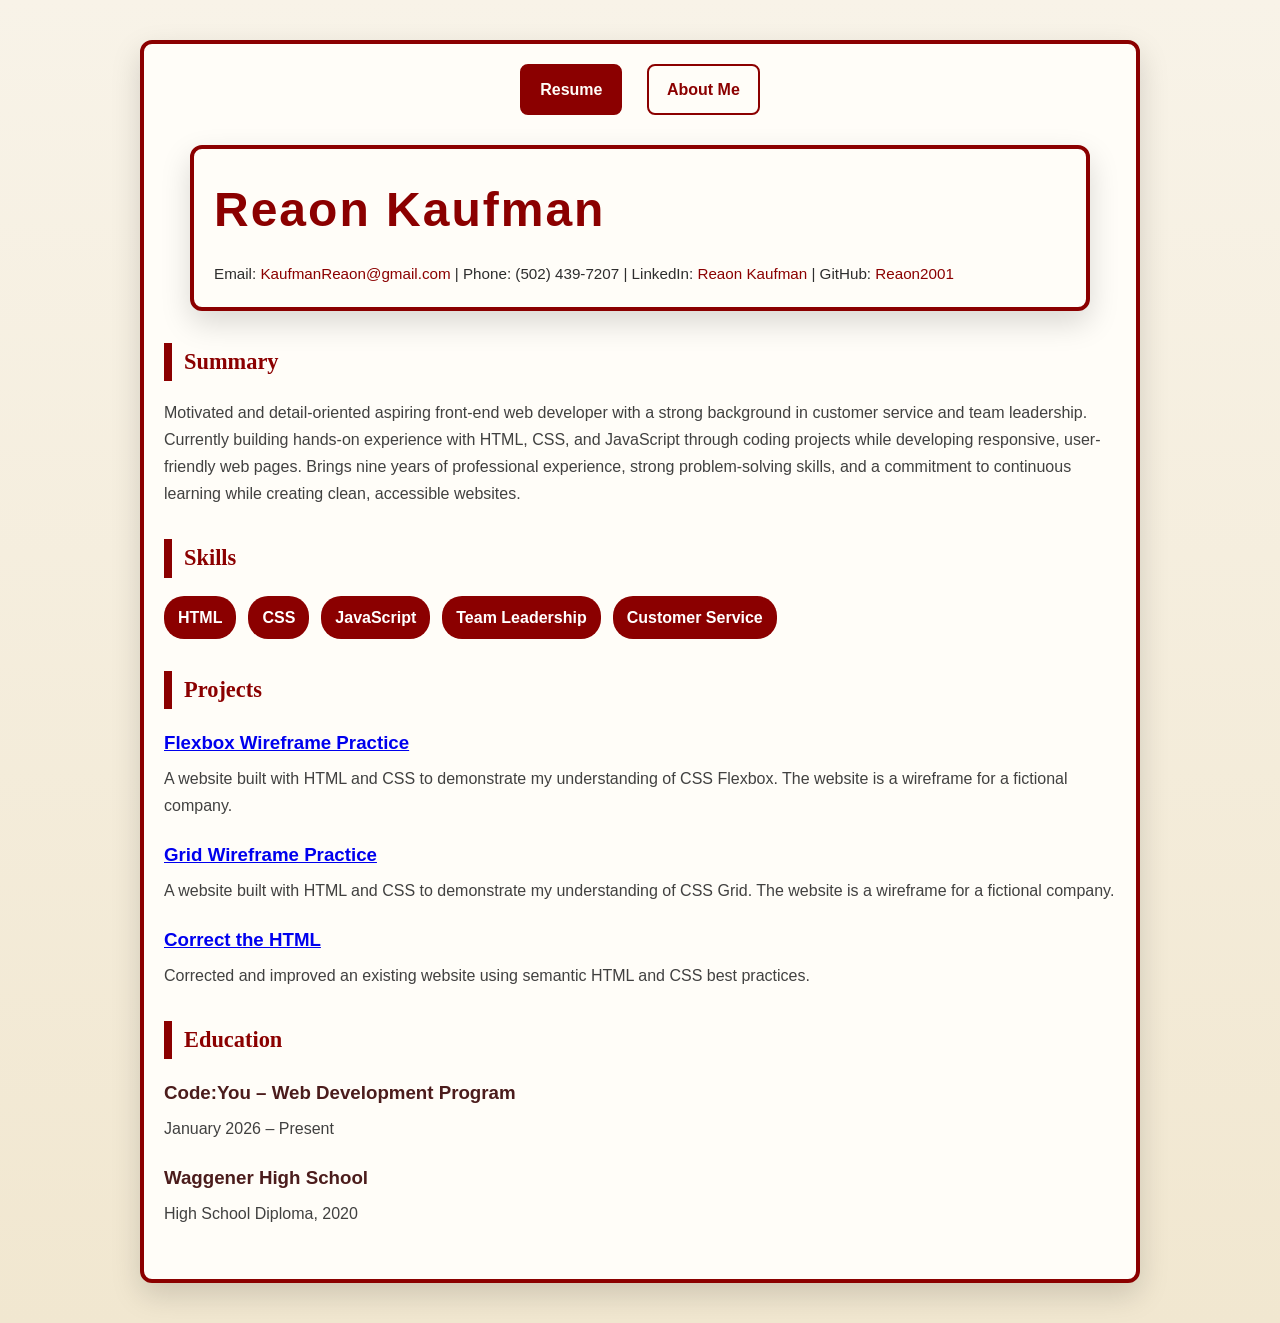
==== index.html @ 848402e4 "updated about me href to index" ====
<!DOCTYPE html>
<html lang="en">
    <head>
        <meta charset="UTF-8" />
        <meta name="viewport" content="width=device-width, initial-scale=1.0" />
        <title>Resume Template</title>
        <link rel="stylesheet" href="./css/index.css" />
    </head>

    <body>
        <main class="container">

            <nav class="navigation">
                <a href="index.html" class="active">Resume</a>
                <a href="about.html">About Me</a>
            </nav>

            <section class="header">
                <h1>Reaon Kaufman</h1>
                <p class="contact">
                    Email:
                    <a href="mailto:KaufmanReaon@gmail.com">
                        KaufmanReaon@gmail.com
                    </a>
                    | Phone: (502) 439-7207
                    | LinkedIn:
                    <a href="https://www.linkedin.com/in/reaon-kaufman-09249b200/">
                        Reaon Kaufman
                    </a>
                    | GitHub:
                    <a href="https://github.com/Reaon2001" target="_blank">
                        Reaon2001
                    </a>
                </p>
            </section>

            <section class="section">
                <h2>Summary</h2>
                <p>
                    Motivated and detail-oriented aspiring front-end web
                    developer with a strong background in customer service and
                    team leadership. Currently building hands-on experience with
                    HTML, CSS, and JavaScript through coding projects while
                    developing responsive, user-friendly web pages. Brings nine
                    years of professional experience, strong problem-solving
                    skills, and a commitment to continuous learning while
                    creating clean, accessible websites.
                </p>
            </section>

            <section class="section">
                <h2>Skills</h2>
                <div class="skills">
                    <ul>
                        <li>HTML</li>
                        <li>CSS</li>
                        <li>JavaScript</li>
                        <li>Team Leadership</li>
                        <li>Customer Service</li>
                    </ul>
                </div>
            </section>

            <section class="section">
                <h2>Projects</h2>

                <div class="item">
                    <h3>
                        <a href="https://github.com/Reaon2001/flexbox-wireframe-practice" target="_blank">
                            Flexbox Wireframe Practice
                        </a>
                    </h3>
                    <p>
                        A website built with HTML and CSS to demonstrate my
                        understanding of CSS Flexbox. The website is a wireframe
                        for a fictional company.
                    </p>
                </div>

                <div class="item">
                    <h3>
                        <a href="https://github.com/Reaon2001/Grid-Wireframe-Practice" target="_blank">
                            Grid Wireframe Practice
                        </a>
                    </h3>
                    <p>
                        A website built with HTML and CSS to demonstrate my
                        understanding of CSS Grid. The website is a wireframe
                        for a fictional company.
                    </p>
                </div>

                <div class="item">
                    <h3>
                        <a href="https://github.com/Reaon2001/correct-the-html" target="_blank">
                            Correct the HTML
                        </a>
                    </h3>
                    <p>
                        Corrected and improved an existing website using
                        semantic HTML and CSS best practices.
                    </p>
                </div>
            </section>

            <section class="section">
                <h2>Education</h2>

                <div class="item">
                    <h3>Code:You – Web Development Program</h3>
                    <p>January 2026 – Present</p>
                </div>

                <div class="item">
                    <h3>Waggener High School</h3>
                    <p>High School Diploma, 2020</p>
                </div>
            </section>
        </main>
    </body>
</html>
---- css/index.css ----
*,
*::before,
*::after {
    margin: 0;
    padding: 0;
    box-sizing: border-box;
}

           /* ===== PAGE ===== */

        body {
            font-family: "Segoe UI", Arial, sans-serif;
            line-height: 1.7;
            color: #2d2d2d;
            background: linear-gradient(#f8f3e8, #f1e7d0);
            padding: 40px;
        }

           /* ===== RESUME ===== */

        .container {
            max-width: 900px;
            margin: auto;
            padding: 20px;
            background: #fffdf8;
            border: 4px solid #8b0000;
            border-radius: 12px;
            box-shadow: 0 12px 30px rgba(0, 0, 0, 0.15);

            /* ===== HEADER ===== */

        }
        .header {
            max-width: 900px;
            margin: auto;
            padding: 20px;
            background: #fffdf8;
            border: 4px solid #8b0000;
            border-radius: 12px;
            box-shadow: 0 12px 30px rgba(0, 0, 0, 0.15);
        }

        .header h1 {
            font-size: 3rem;
            letter-spacing: 2px;
            color: #8b0000;
            margin-bottom: 10px;
        }

            /* Contact line */
            
        .contact {
            font-size: 0.95rem;
        }

        .contact a {
            color: #8b0000;
            text-decoration: none;
        }

        .contact a:hover {
            color: #b22222;
            text-decoration: underline;
        }

            /* ===== SECTIONS ===== */

        .section {
            margin:35px 0;
        }

        .section h2 {
            font-family: Georgia, serif;
            color: #8b0000;
            font-size: 1.4rem;
            border-left: 8px solid #8b0000;
            padding-left: 12px;
            margin-bottom: 18px;
        }

            /* ===== PARAGRAPHS ===== */
        
        .section p {
            font-size: 1rem;
            opacity: 0.9;
        }

            /* ===== Skills ===== */

        .skills ul {
             display: flex;
             flex-wrap: wrap;
             gap: 12px;
             list-style: none;
        }

        .skills ul li {
             background: #8b0000;
             color: white;
             padding: 8px 14px;
             border-radius: 20px;
             font-weight: bold;
             transition: all 0.3s ease;
        }

            /* ===== Project + Education Items ===== */

        .item {
             margin-bottom: 20px;
        }
            
        .item h3 {
            color: #4b1c1c;
            margin-bottom: 6px;
        }

        .item p {
            margin-top: 6px
        }

        .navigation {
            text-align: center;
            margin-bottom: 30px;
        }

        .navigation a {
            display: inline-block;
            margin: 0 10px;
            padding: 10px 18px;
            color: #8b0000;
            text-decoration: none;
            font-weight: bold;
            border: 2px solid #8b0000;
            border-radius: 8px;
            transition: all 0.3s ease;
        }

        .navigation a:hover {
            background: #8b0000;
            color: #fffdf8;
            transform: translateY(-2px);
        }

            /* ACTIVE PAGE STYLE */

        .navigation a.active {
            background: #8b0000;
            color: #fffdf8;
        }

            /* ===== Responsive ===== */

         @media (min-width: 768px) {
            .container {
                max-width: 1000px;
                margin: 0 auto;
            }

            .section {
                margin: 2rem 0;
            }
        
}
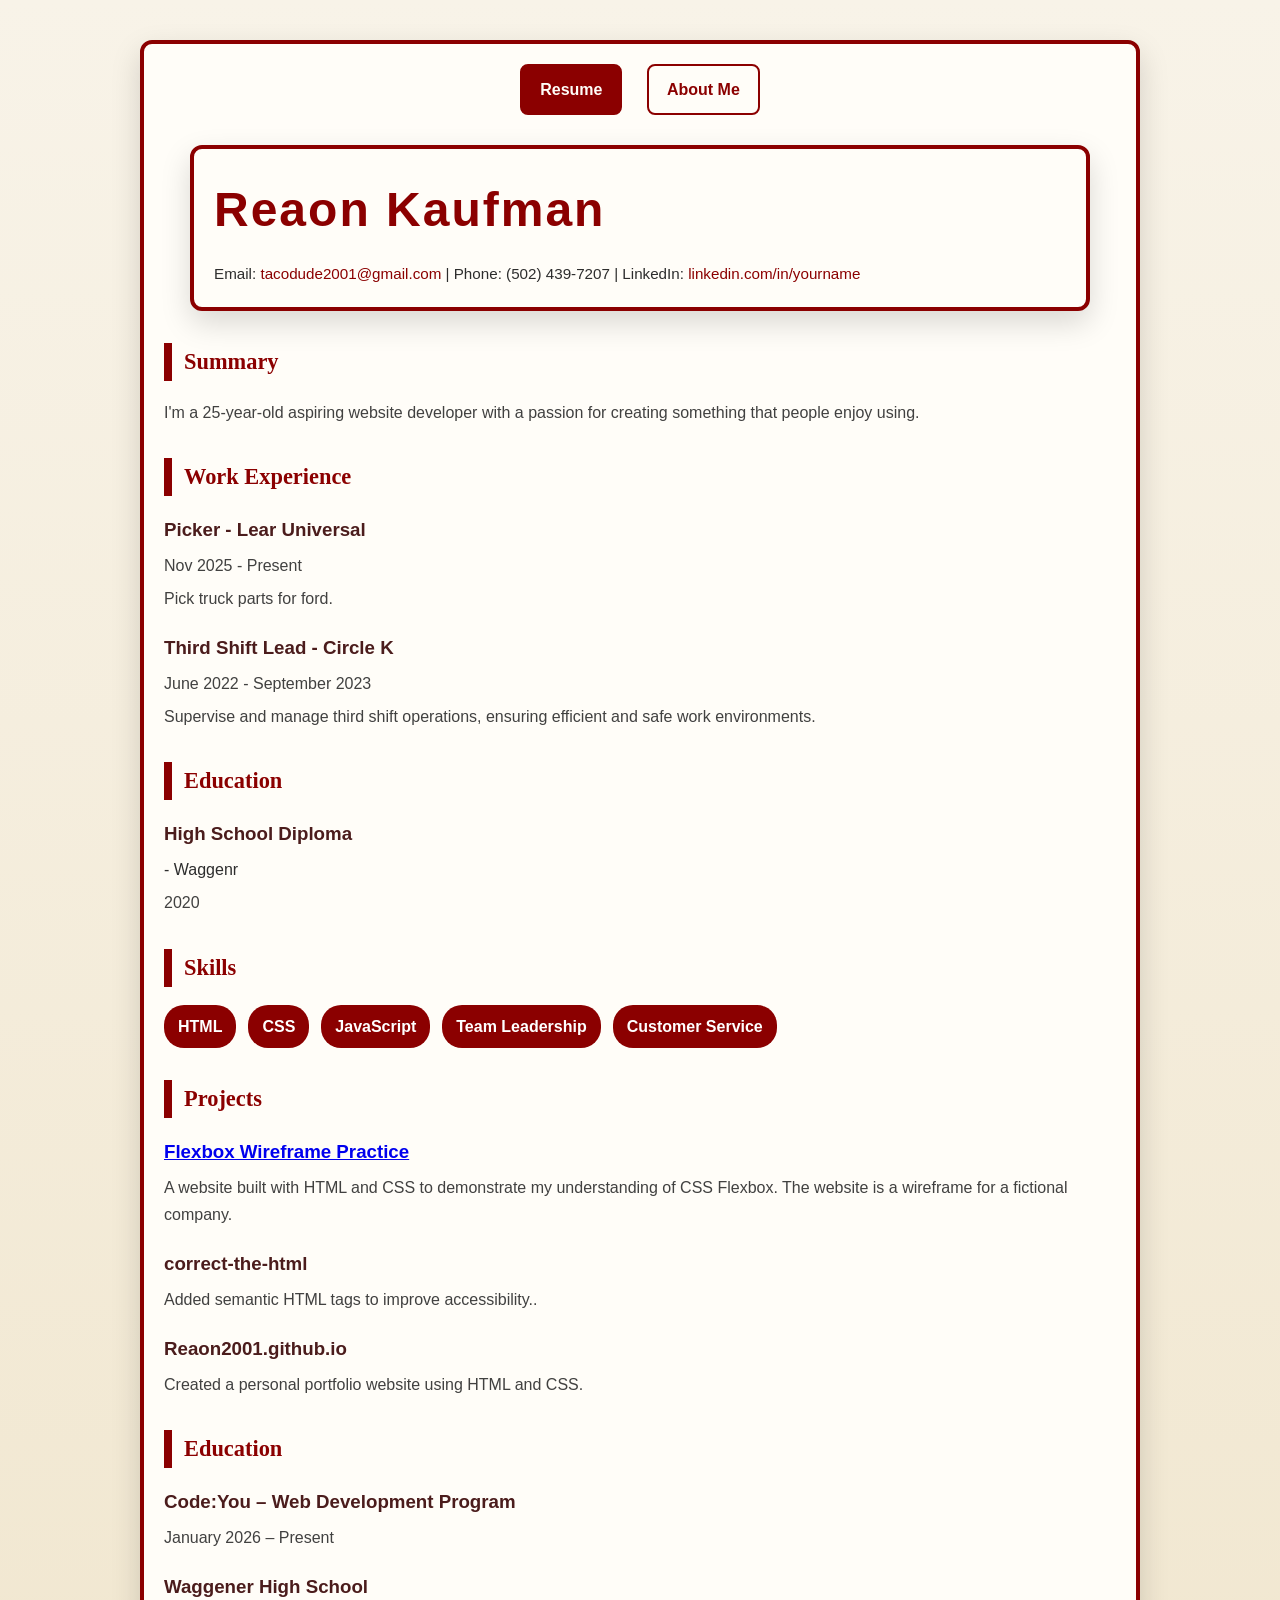
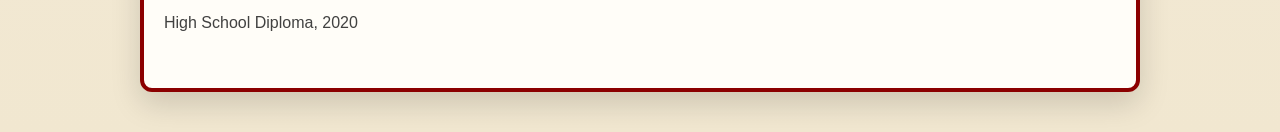
==== commit 111643f7: "Merge branch 'main' into Job-exp" ====
--- a/index.html
+++ b/index.html
@@ -19,35 +19,43 @@
                 <h1>Reaon Kaufman</h1>
                 <p class="contact">
                     Email:
-                    <a href="mailto:KaufmanReaon@gmail.com">
-                        KaufmanReaon@gmail.com
-                    </a>
-                    | Phone: (502) 439-7207
-                    | LinkedIn:
-                    <a href="https://www.linkedin.com/in/reaon-kaufman-09249b200/">
-                        Reaon Kaufman
-                    </a>
-                    | GitHub:
-                    <a href="https://github.com/Reaon2001" target="_blank">
-                        Reaon2001
-                    </a>
+                    <a href="mailto:tacodude2001@gmail.com"
+                        >tacodude2001@gmail.com</a
+                    >
+                    | Phone: (502) 439-7207 | LinkedIn:
+                    <a href="#">linkedin.com/in/yourname</a>
                 </p>
             </section>
 
             <section class="section">
                 <h2>Summary</h2>
                 <p>
-                    Motivated and detail-oriented aspiring front-end web
-                    developer with a strong background in customer service and
-                    team leadership. Currently building hands-on experience with
-                    HTML, CSS, and JavaScript through coding projects while
-                    developing responsive, user-friendly web pages. Brings nine
-                    years of professional experience, strong problem-solving
-                    skills, and a commitment to continuous learning while
-                    creating clean, accessible websites.
+                    I'm a 25-year-old aspiring website developer with a passion for creating something that people enjoy using.
                 </p>
             </section>
-
+            <section class="section">
+                <h2>Work Experience</h2>
+                <div class="item">
+                    <h3>Picker - Lear Universal</h3>
+                    <p>Nov 2025 - Present</p>
+                    <p>
+                        Pick truck parts for ford.
+                    </p>
+                </div>
+                <div class="item">
+                    <h3>Third Shift Lead - Circle K</h3>
+                    <p>June 2022 - September 2023</p>
+                    <p>
+                        Supervise and manage third shift operations, ensuring efficient and safe work environments.
+                    </p>
+                </div>
+            </section>
+            <div class="section">
+                <h2>Education</h2>
+                <div class="item">
+                    <h3>High School Diploma</h3> - Waggenr</h3>
+                    <p>2020</p>
+                </div>
             <section class="section">
                 <h2>Skills</h2>
                 <div class="skills">
@@ -78,27 +86,16 @@
                 </div>
 
                 <div class="item">
-                    <h3>
-                        <a href="https://github.com/Reaon2001/Grid-Wireframe-Practice" target="_blank">
-                            Grid Wireframe Practice
-                        </a>
-                    </h3>
+                    <h3>correct-the-html </h3>
                     <p>
-                        A website built with HTML and CSS to demonstrate my
-                        understanding of CSS Grid. The website is a wireframe
-                        for a fictional company.
+                        Added semantic HTML tags to improve accessibility..
                     </p>
                 </div>
 
                 <div class="item">
-                    <h3>
-                        <a href="https://github.com/Reaon2001/correct-the-html" target="_blank">
-                            Correct the HTML
-                        </a>
-                    </h3>
+                    <h3>Reaon2001.github.io</h3>
                     <p>
-                        Corrected and improved an existing website using
-                        semantic HTML and CSS best practices.
+                        Created a personal portfolio website using HTML and CSS.
                     </p>
                 </div>
             </section>
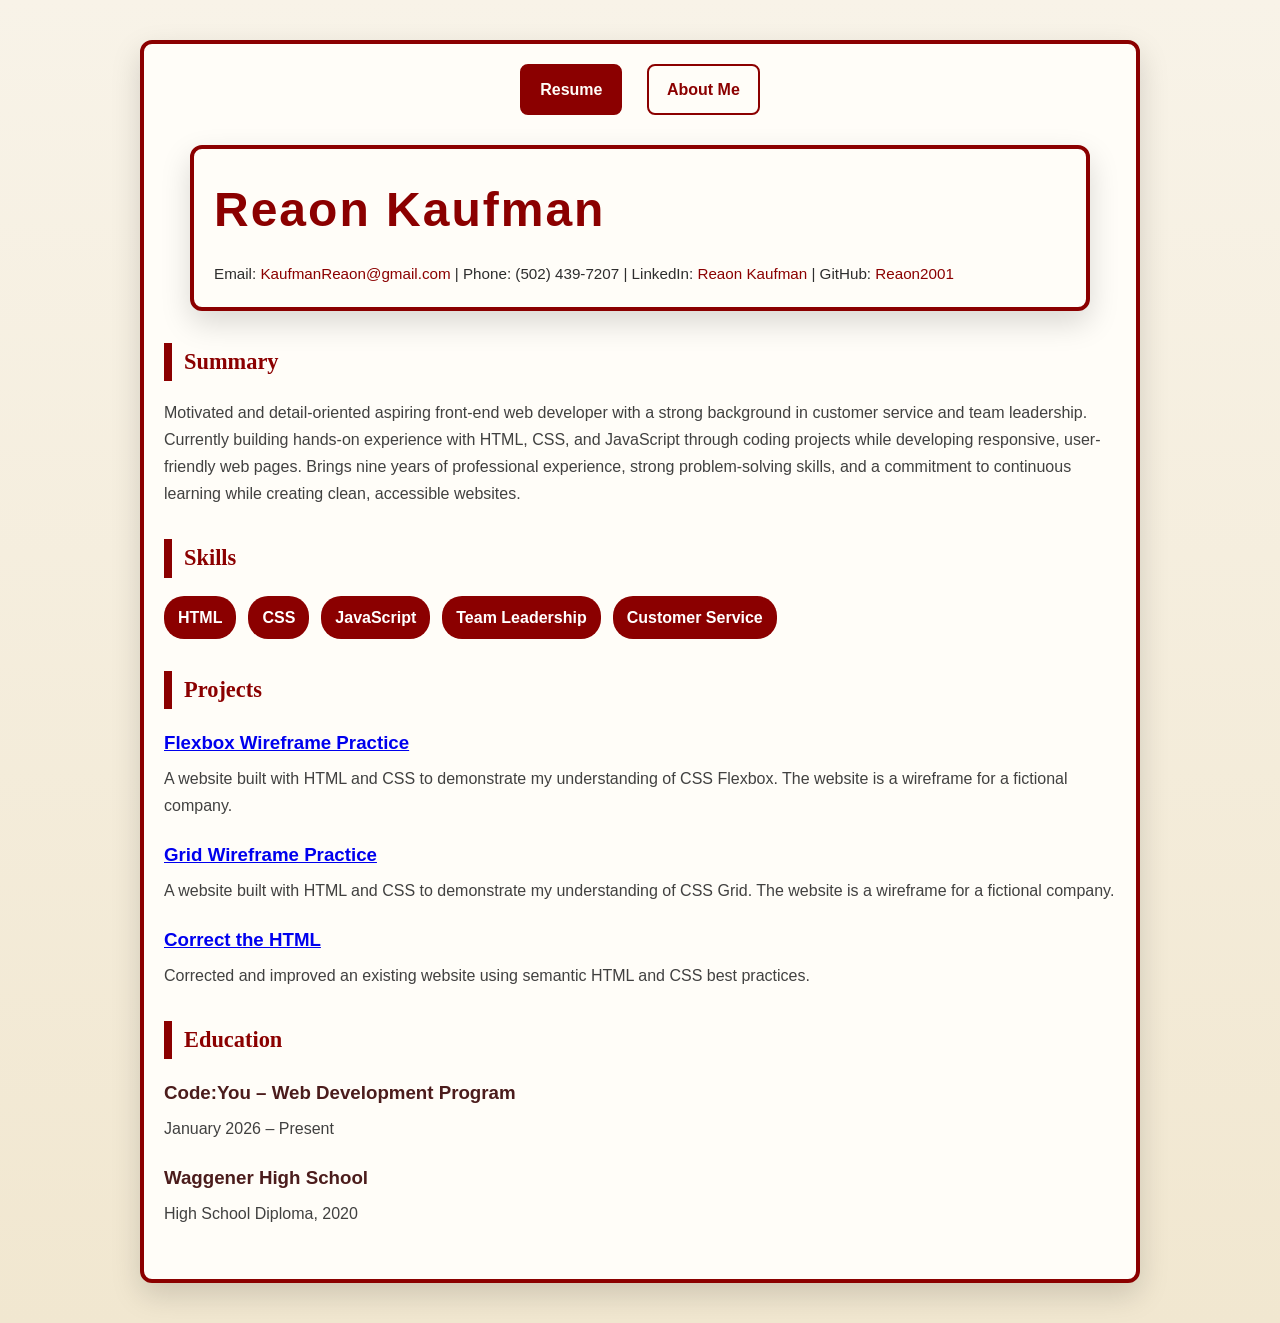
==== commit 53053885: "fixed link for stylesheet for github pages" ====
--- a/index.html
+++ b/index.html
@@ -4,7 +4,7 @@
         <meta charset="UTF-8" />
         <meta name="viewport" content="width=device-width, initial-scale=1.0" />
         <title>Resume Template</title>
-        <link rel="stylesheet" href="./css/index.css" />
+        <link rel="stylesheet" href="css/index.css" />
     </head>
 
     <body>
@@ -19,43 +19,35 @@
                 <h1>Reaon Kaufman</h1>
                 <p class="contact">
                     Email:
-                    <a href="mailto:tacodude2001@gmail.com"
-                        >tacodude2001@gmail.com</a
-                    >
-                    | Phone: (502) 439-7207 | LinkedIn:
-                    <a href="#">linkedin.com/in/yourname</a>
+                    <a href="mailto:KaufmanReaon@gmail.com">
+                        KaufmanReaon@gmail.com
+                    </a>
+                    | Phone: (502) 439-7207
+                    | LinkedIn:
+                    <a href="https://www.linkedin.com/in/reaon-kaufman-09249b200/">
+                        Reaon Kaufman
+                    </a>
+                    | GitHub:
+                    <a href="https://github.com/Reaon2001" target="_blank">
+                        Reaon2001
+                    </a>
                 </p>
             </section>
 
             <section class="section">
                 <h2>Summary</h2>
                 <p>
-                    I'm a 25-year-old aspiring website developer with a passion for creating something that people enjoy using.
+                    Motivated and detail-oriented aspiring front-end web
+                    developer with a strong background in customer service and
+                    team leadership. Currently building hands-on experience with
+                    HTML, CSS, and JavaScript through coding projects while
+                    developing responsive, user-friendly web pages. Brings nine
+                    years of professional experience, strong problem-solving
+                    skills, and a commitment to continuous learning while
+                    creating clean, accessible websites.
                 </p>
             </section>
-            <section class="section">
-                <h2>Work Experience</h2>
-                <div class="item">
-                    <h3>Picker - Lear Universal</h3>
-                    <p>Nov 2025 - Present</p>
-                    <p>
-                        Pick truck parts for ford.
-                    </p>
-                </div>
-                <div class="item">
-                    <h3>Third Shift Lead - Circle K</h3>
-                    <p>June 2022 - September 2023</p>
-                    <p>
-                        Supervise and manage third shift operations, ensuring efficient and safe work environments.
-                    </p>
-                </div>
-            </section>
-            <div class="section">
-                <h2>Education</h2>
-                <div class="item">
-                    <h3>High School Diploma</h3> - Waggenr</h3>
-                    <p>2020</p>
-                </div>
+
             <section class="section">
                 <h2>Skills</h2>
                 <div class="skills">
@@ -86,16 +78,27 @@
                 </div>
 
                 <div class="item">
-                    <h3>correct-the-html </h3>
+                    <h3>
+                        <a href="https://github.com/Reaon2001/Grid-Wireframe-Practice" target="_blank">
+                            Grid Wireframe Practice
+                        </a>
+                    </h3>
                     <p>
-                        Added semantic HTML tags to improve accessibility..
+                        A website built with HTML and CSS to demonstrate my
+                        understanding of CSS Grid. The website is a wireframe
+                        for a fictional company.
                     </p>
                 </div>
 
                 <div class="item">
-                    <h3>Reaon2001.github.io</h3>
+                    <h3>
+                        <a href="https://github.com/Reaon2001/correct-the-html" target="_blank">
+                            Correct the HTML
+                        </a>
+                    </h3>
                     <p>
-                        Created a personal portfolio website using HTML and CSS.
+                        Corrected and improved an existing website using
+                        semantic HTML and CSS best practices.
                     </p>
                 </div>
             </section>
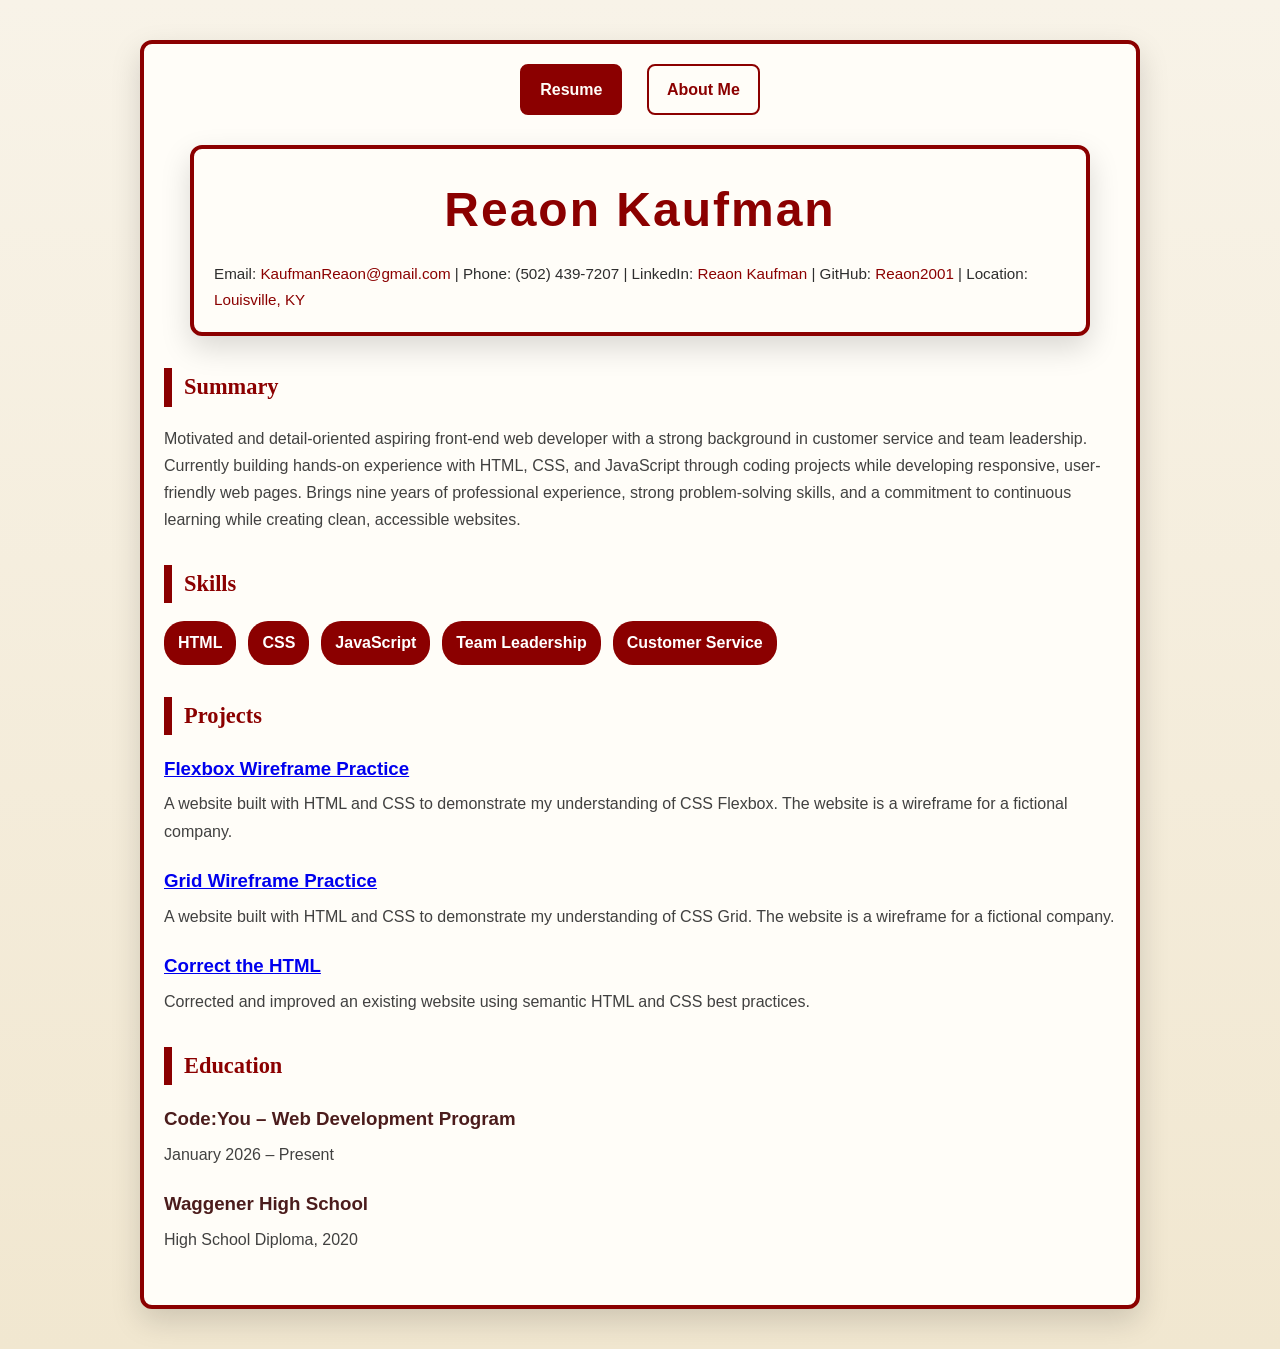
==== commit 8d80a6d9: "centered my h1 and added a location with the maps link" ====
--- a/index.html
+++ b/index.html
@@ -3,7 +3,7 @@
     <head>
         <meta charset="UTF-8" />
         <meta name="viewport" content="width=device-width, initial-scale=1.0" />
-        <title>Resume Template</title>
+        <title>Reaon Resume</title>
         <link rel="stylesheet" href="css/index.css" />
     </head>
 
@@ -30,6 +30,10 @@
                     | GitHub:
                     <a href="https://github.com/Reaon2001" target="_blank">
                         Reaon2001
+                    </a>    
+                    | Location:
+                    <a href="https://maps.app.goo.gl/7rN4ELUxSyNsiWNi6" target="_blank">
+                        Louisville, KY
                     </a>
                 </p>
             </section>
--- a/css/index.css
+++ b/css/index.css
@@ -41,6 +41,7 @@
         }
 
         .header h1 {
+            text-align: center;
             font-size: 3rem;
             letter-spacing: 2px;
             color: #8b0000;
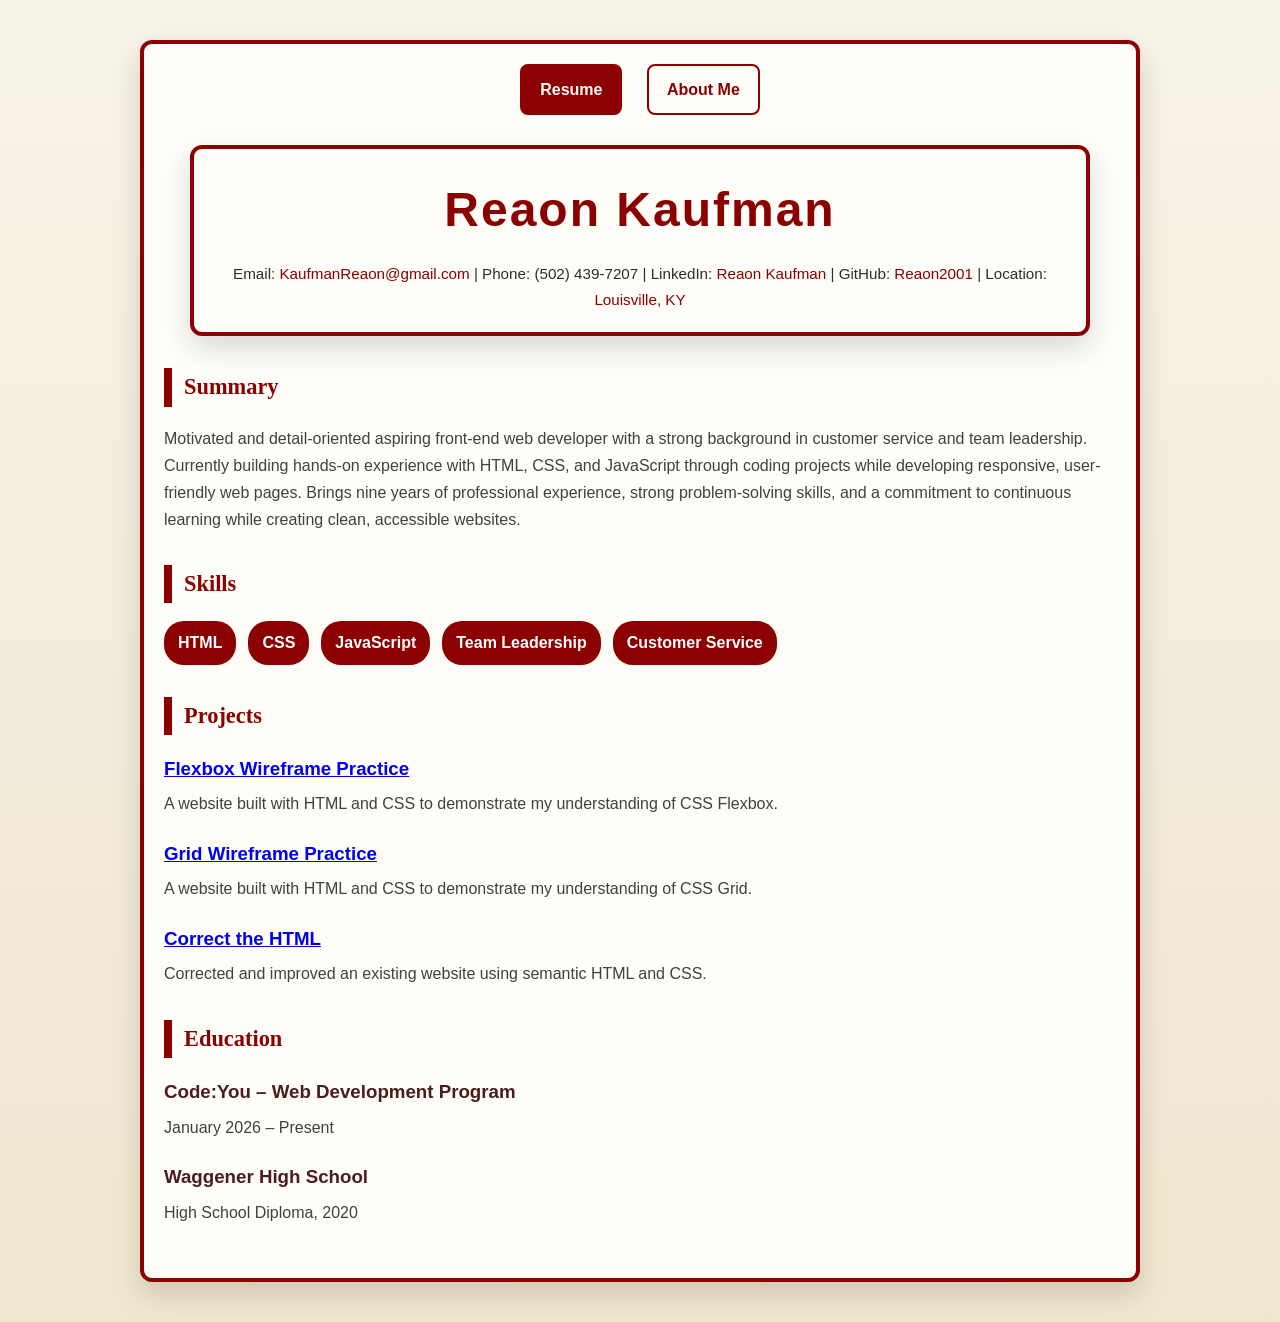
==== commit d0c2e7f3: "removed content from index" ====
--- a/index.html
+++ b/index.html
@@ -76,8 +76,7 @@
                     </h3>
                     <p>
                         A website built with HTML and CSS to demonstrate my
-                        understanding of CSS Flexbox. The website is a wireframe
-                        for a fictional company.
+                        understanding of CSS Flexbox.
                     </p>
                 </div>
 
@@ -89,8 +88,7 @@
                     </h3>
                     <p>
                         A website built with HTML and CSS to demonstrate my
-                        understanding of CSS Grid. The website is a wireframe
-                        for a fictional company.
+                        understanding of CSS Grid.
                     </p>
                 </div>
 
@@ -102,7 +100,7 @@
                     </h3>
                     <p>
                         Corrected and improved an existing website using
-                        semantic HTML and CSS best practices.
+                        semantic HTML and CSS.
                     </p>
                 </div>
             </section>
--- a/css/index.css
+++ b/css/index.css
@@ -51,6 +51,7 @@
             /* Contact line */
             
         .contact {
+            text-align: center;
             font-size: 0.95rem;
         }
 
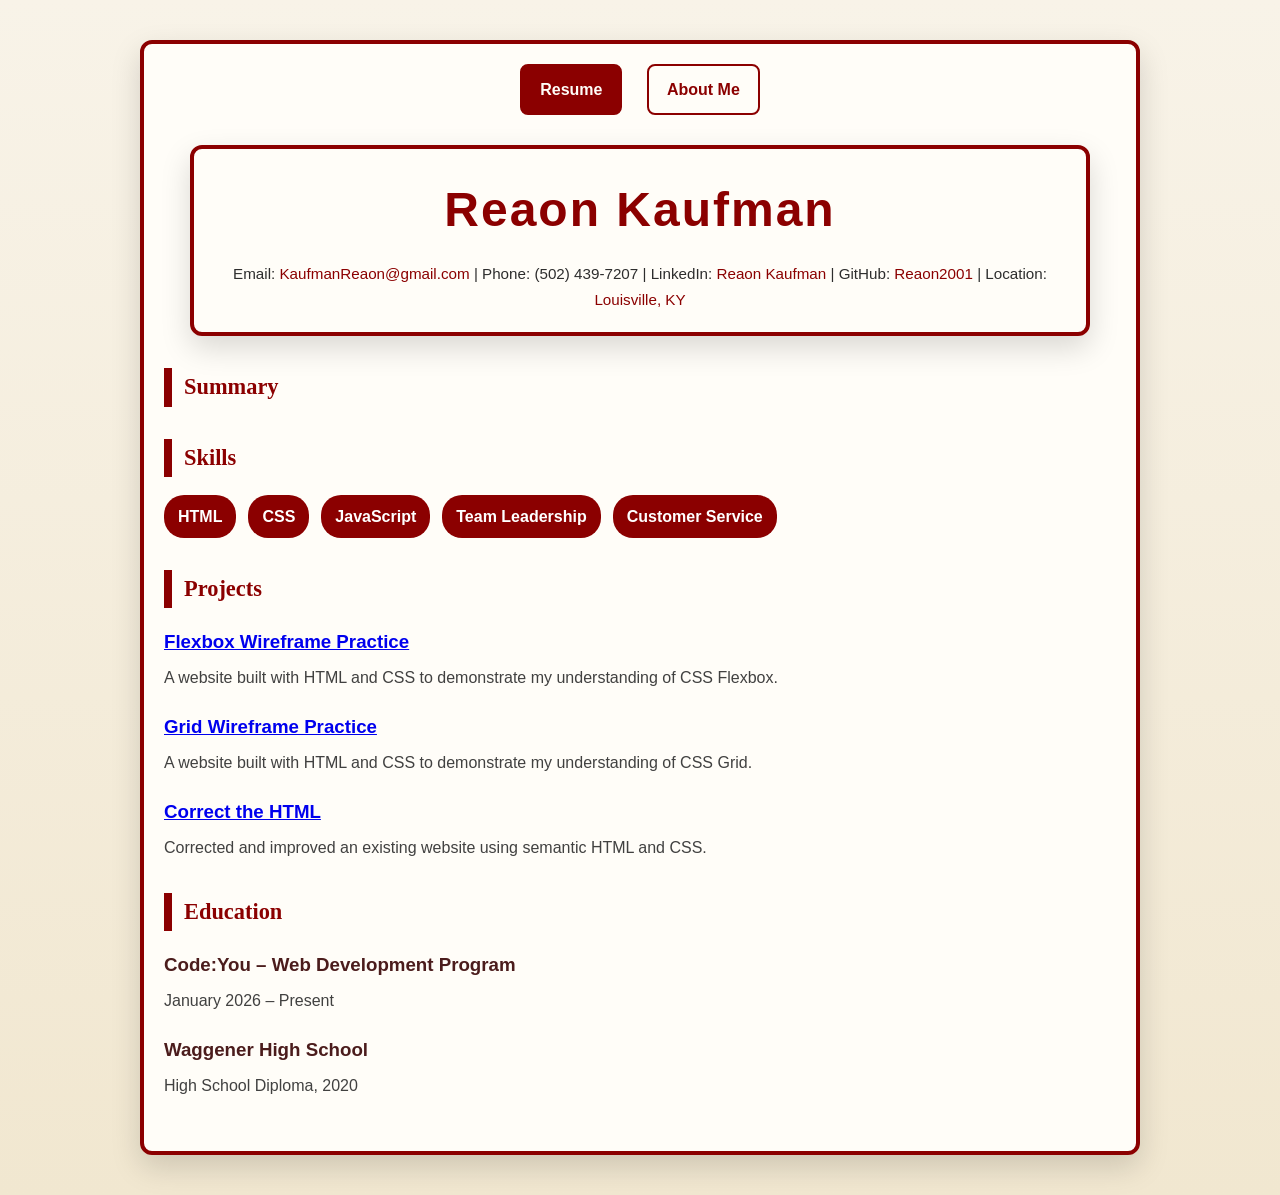
==== commit e61f73b9: "added warehouse to work history" ====
--- a/index.html
+++ b/index.html
@@ -41,14 +41,7 @@
             <section class="section">
                 <h2>Summary</h2>
                 <p>
-                    Motivated and detail-oriented aspiring front-end web
-                    developer with a strong background in customer service and
-                    team leadership. Currently building hands-on experience with
-                    HTML, CSS, and JavaScript through coding projects while
-                    developing responsive, user-friendly web pages. Brings nine
-                    years of professional experience, strong problem-solving
-                    skills, and a commitment to continuous learning while
-                    creating clean, accessible websites.
+                    
                 </p>
             </section>
 
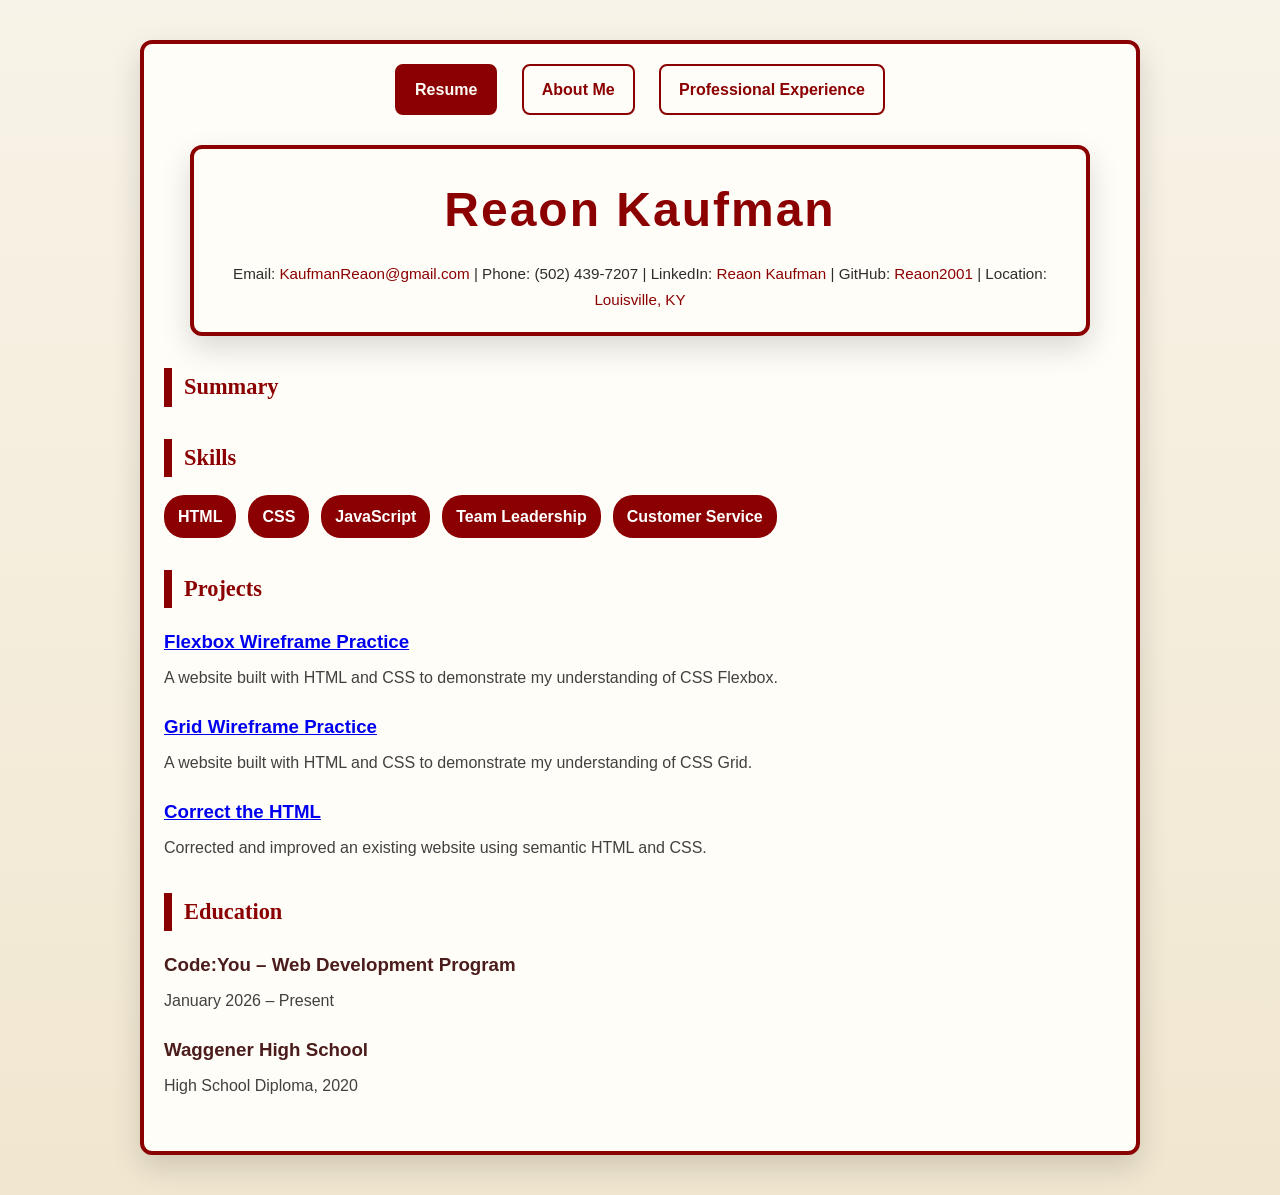
==== commit b77511c8: "linked html pages" ====
--- a/index.html
+++ b/index.html
@@ -13,6 +13,7 @@
             <nav class="navigation">
                 <a href="index.html" class="active">Resume</a>
                 <a href="about.html">About Me</a>
+                <a href="work.html">Professional Experience</a>
             </nav>
 
             <section class="header">
